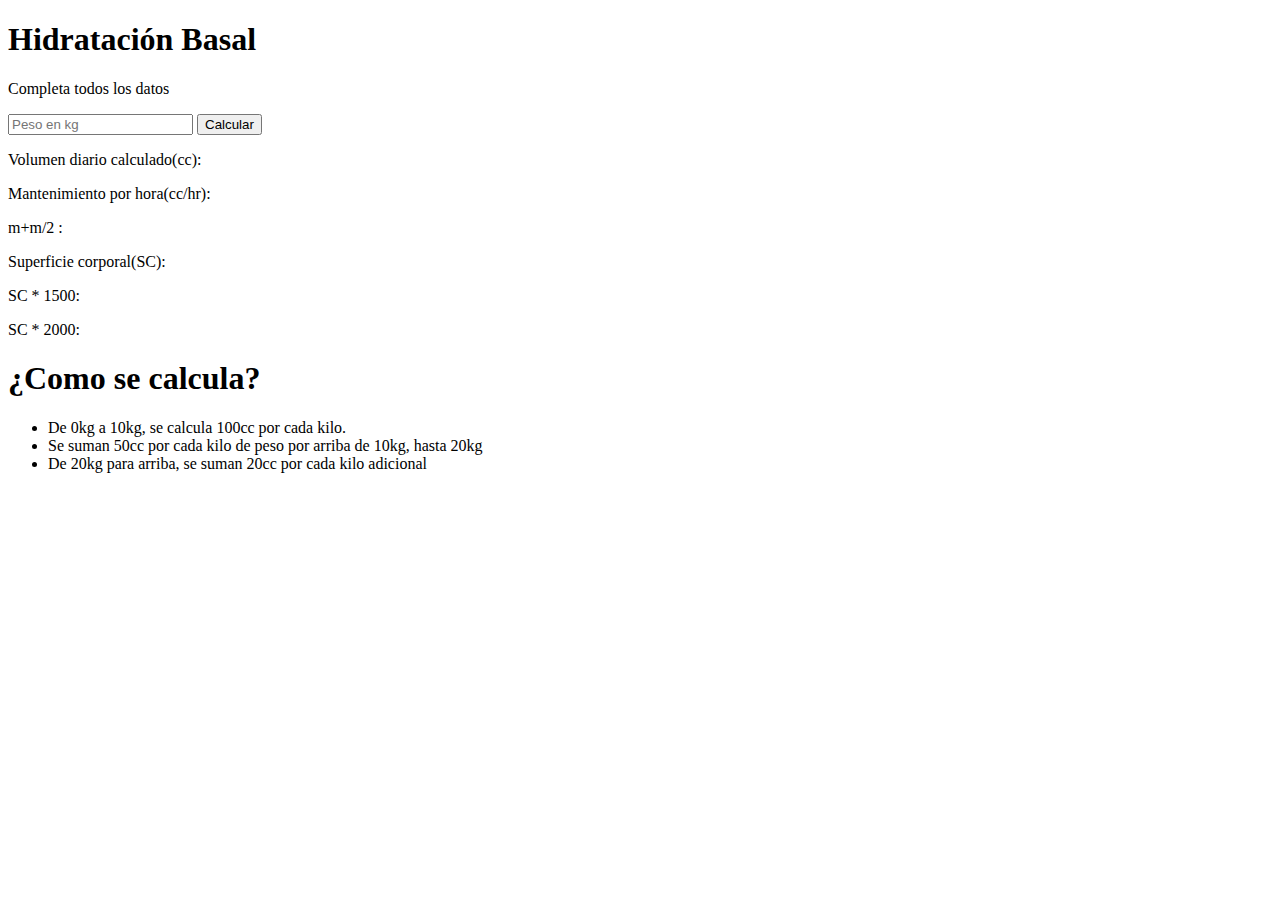
==== index.html @ ba93d6ec "Create index.html" ====
<!DOCTYPE html>
<html>
	<head>
        <title>Calculadora de hidratación</title>
    </head>
	<body>
        <div>
            <div><!-- Comentario HTML -->
                <h1>Hidratación Basal</h1>
                <p>Completa todos los datos</p>
                <input type="number" placeholder="Peso en kg" />
                
                <button>Calcular</button>
                <p>Volumen diario calculado(cc):</p>
                <p>Mantenimiento por hora(cc/hr):</p>
                <p>m+m/2 :</p>
                <p>Superficie corporal(SC): </p>
                <p>SC * 1500: </p>
                <p>SC * 2000: </p>
            </div>
            <div>
                <h1>¿Como se calcula?</h1>
                <ul>
                    <li>De 0kg a 10kg, se calcula 100cc por cada kilo.</li>
                    <li>Se suman 50cc por cada kilo de peso por arriba de 10kg, hasta 20kg</li>
                    <li>De 20kg para arriba, se suman 20cc por cada kilo adicional</li>
                </ul>
            </div>
        </div>
    </body>
</html>
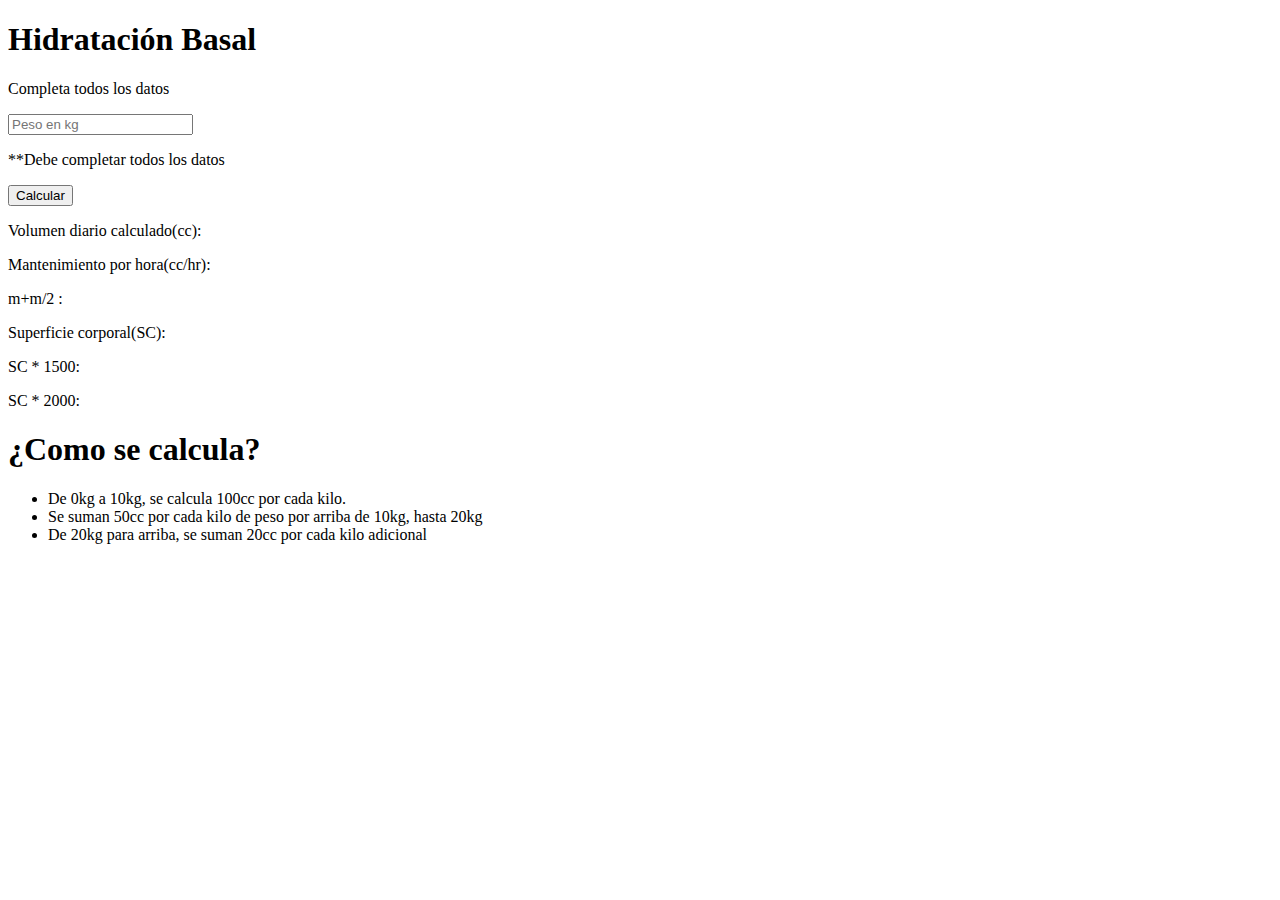
==== commit bfc61aff: "se agrego estilos css" ====
--- a/index.html
+++ b/index.html
@@ -1,30 +1,37 @@
 <!DOCTYPE html>
 <html>
 	<head>
+        
         <title>Calculadora de hidratación</title>
+        <link rel="stylesheet" href="Layout/style.css" />
+        <script src="script.js" defer></script>
     </head>
 	<body>
-        <div>
-            <div><!-- Comentario HTML -->
-                <h1>Hidratación Basal</h1>
-                <p>Completa todos los datos</p>
-                <input type="number" placeholder="Peso en kg" />
-                
-                <button>Calcular</button>
-                <p>Volumen diario calculado(cc):</p>
-                <p>Mantenimiento por hora(cc/hr):</p>
-                <p>m+m/2 :</p>
-                <p>Superficie corporal(SC): </p>
-                <p>SC * 1500: </p>
-                <p>SC * 2000: </p>
+        <div id="contenedor"> <!--contenedor principal-->
+            <div id="calculadora"><!--seccion izq- de calculo-->
+                <div class="contenido" style="margin: revert">
+                    <h1>Hidratación Basal</h1>
+                    <p class="item">Completa todos los datos</p>
+                    <input class="item" id="peso" type="number" placeholder="Peso en kg" />
+                    <p class="item" id="error">**Debe completar todos los datos</p>
+                    <button class="item" id="calcular">Calcular</button>
+                    <p>Volumen diario calculado(cc):</p>
+                    <p class="item resultado" id="flu">Mantenimiento por hora(cc/hr):</p>
+                    <p>m+m/2 :</p>
+                    <p class="item resultado" id="man">Superficie corporal(SC): </p>
+                    <p>SC * 1500: </p>
+                    <p>SC * 2000: </p>
+                </div>
             </div>
-            <div>
-                <h1>¿Como se calcula?</h1>
-                <ul>
-                    <li>De 0kg a 10kg, se calcula 100cc por cada kilo.</li>
-                    <li>Se suman 50cc por cada kilo de peso por arriba de 10kg, hasta 20kg</li>
-                    <li>De 20kg para arriba, se suman 20cc por cada kilo adicional</li>
-                </ul>
+            <div id="detalle"><!--seccion der - Muestra info-->
+                <div class="contenido">
+                    <h1>¿Como se calcula?</h1>
+                    <ul>
+                        <li>De 0kg a 10kg, se calcula 100cc por cada kilo.</li>
+                        <li>Se suman 50cc por cada kilo de peso por arriba de 10kg, hasta 20kg</li>
+                        <li>De 20kg para arriba, se suman 20cc por cada kilo adicional</li>
+                    </ul>
+                </div>
             </div>
         </div>
     </body>
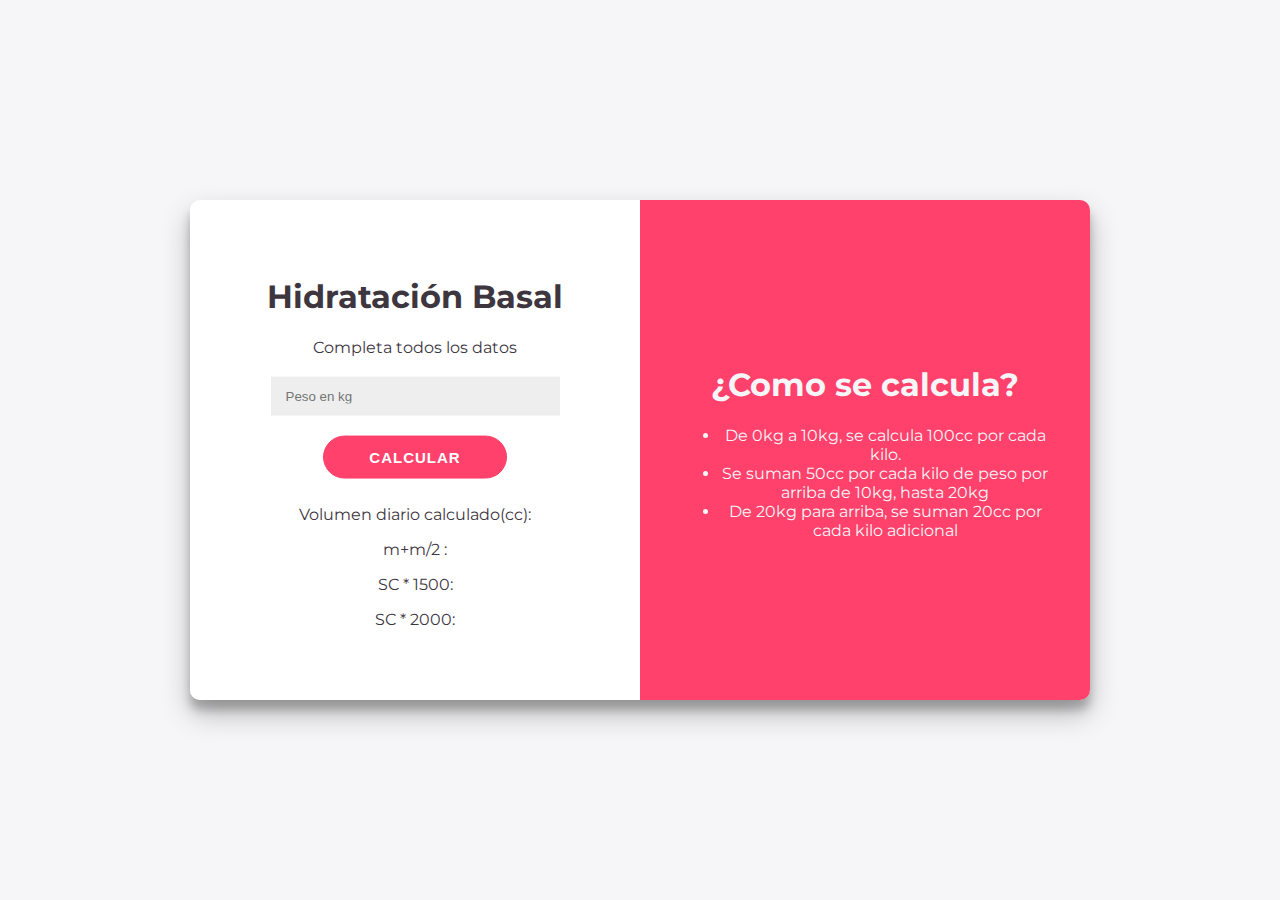
==== commit 9770f2c7: "Actualización de ruta" ====
--- a/index.html
+++ b/index.html
@@ -3,7 +3,7 @@
 	<head>
         
         <title>Calculadora de hidratación</title>
-        <link rel="stylesheet" href="Layout/style.css" />
+        <link rel="stylesheet" href="./style.css" />
         <script src="script.js" defer></script>
     </head>
 	<body>
--- a/style.css
+++ b/style.css
@@ -0,0 +1,87 @@
+@import url('https://fonts.googleapis.com/css?family=Montserrat:400,800');
+
+body{
+    background: #f6f5f7; 
+    font-family: 'Montserrat', sans-serif;
+    color: #3E363F;
+}
+ /* estos son id empiezan con #nombre significa que solo se puede hacer una llamada */
+ #contenedor{
+    width: 900px;
+    height: 500px;
+    text-align: center;
+    /* Estas 3 lineas se encargan de centrar el div vertical y horizontalmente */
+    position: absolute;
+    inset: 0;
+    margin: auto;
+    border-radius: 10px;
+    overflow: hidden; 
+    box-shadow: 0 14px 28px rgba(0,0,0,0.25), 
+      0 10px 10px rgba(0,0,0,0.22);
+  }
+
+#calculadora{
+    background: white;
+    /* Con estas 3 lineas vamos a hacer que los divs queden lado a lado */
+    width: 50%;
+    height: 100%;
+    float: left;
+}
+
+#detalle{
+    background: #FF416C;
+    /* Con estas 3 lineas vamos a hacer que los divs queden lado a lado */
+    width: 50%;
+    height: 100%;
+    float: left;
+    color: #f6f5f7;
+}
+
+.contenido{ /* esta es una clase igual a los id pero estos se pueden repetir */
+    /* Estas tres lineas van a centrar el contenido verticalmente dentro de cada div */
+    position: relative;
+    top: 50%;
+    transform: translateY(-50%);
+    overflow: hidden;
+    padding: 40px;
+}
+input {
+	width: 70%;
+    padding: 12px 15px;
+    border: none;
+    background-color: #eee;
+}
+
+button {
+  font-size: 15px;
+	font-weight: bold;
+	padding: 12px 45px;
+	border-radius: 30px;
+	background-color: #FF416C;
+	border: 1px solid #FF416C;
+	color: #FFFFFF;
+	text-transform: uppercase;
+	letter-spacing: 1px;
+	transition: transform 20ms ease-in;
+}
+
+button:active {
+	transform: scale(0.95);
+}
+#error{
+    color: red;
+    font-weight: bold;
+    display: none;
+}
+
+.resultado{
+    color: #0A81D1;
+    font-weight: bold;
+    font-size: 25px;
+    margin-bottom: 5px;
+    display: none;
+}
+
+.item {
+    margin: 10px;
+}
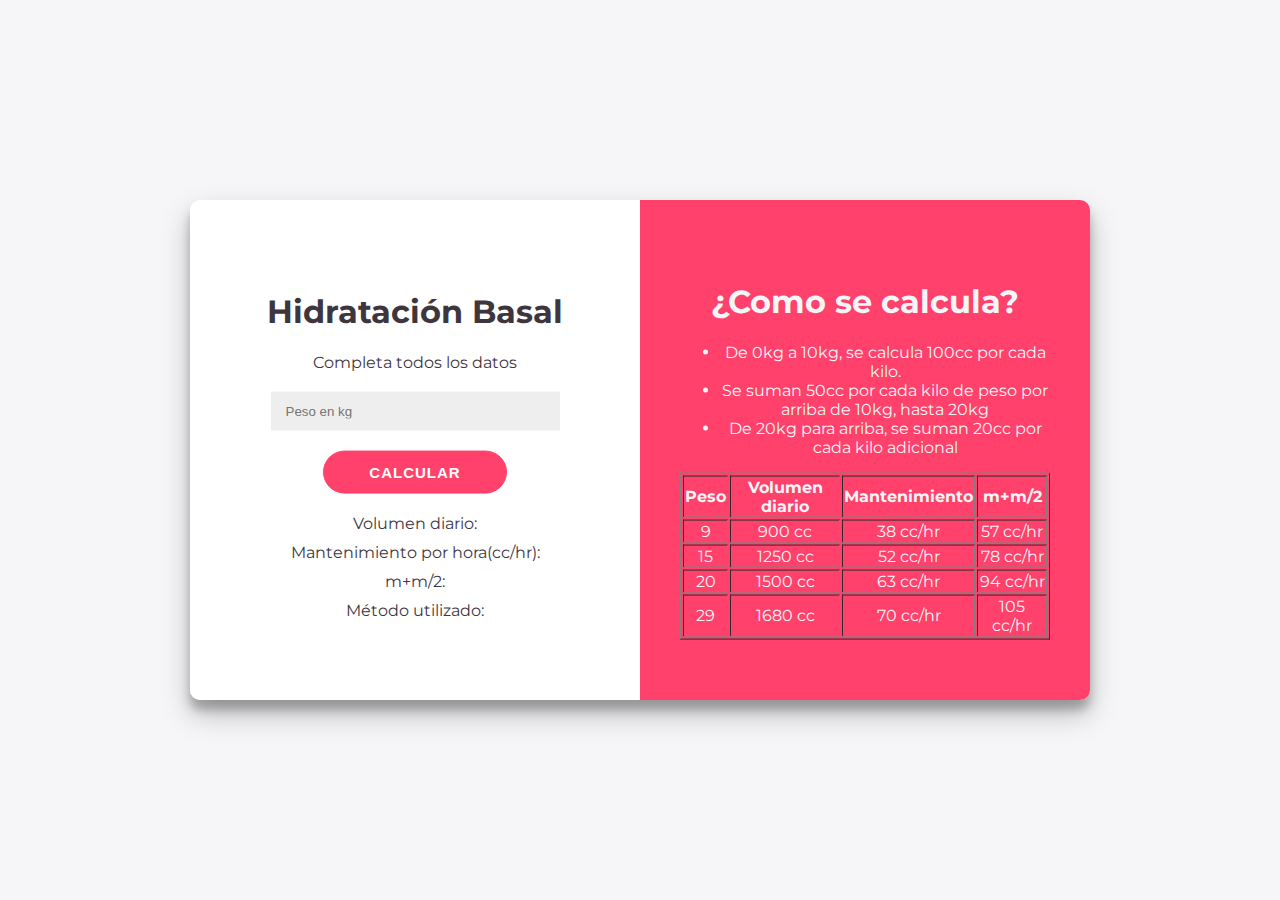
==== commit 5f0b7e44: "Update index.html" ====
--- a/index.html
+++ b/index.html
@@ -15,15 +15,14 @@
                     <input class="item" id="peso" type="number" placeholder="Peso en kg" />
                     <p class="item" id="error">**Debe completar todos los datos</p>
                     <button class="item" id="calcular">Calcular</button>
-                    <p>Volumen diario calculado(cc):</p>
-                    <p class="item resultado" id="flu">Mantenimiento por hora(cc/hr):</p>
-                    <p>m+m/2 :</p>
-                    <p class="item resultado" id="man">Superficie corporal(SC): </p>
-                    <p>SC * 1500: </p>
-                    <p>SC * 2000: </p>
+                    <p class="item " id="volumenDiario">Volumen diario:</p> <!-- Agregamos un nuevo elemento para el volumen diario -->
+                    <p class="item " id="flu">Mantenimiento por hora(cc/hr):</p>
+                    <p class="item " id="man">m+m/2:</p>
+                    <p class="item" id="metodo">Método utilizado:</p> <!-- Agregamos un elemento para mostrar el método utilizado -->
+             
                 </div>
             </div>
-            <div id="detalle"><!--seccion der - Muestra info-->
+            <div id="detalle"><!--seccion der- de calculo-->
                 <div class="contenido">
                     <h1>¿Como se calcula?</h1>
                     <ul>
@@ -31,6 +30,38 @@
                         <li>Se suman 50cc por cada kilo de peso por arriba de 10kg, hasta 20kg</li>
                         <li>De 20kg para arriba, se suman 20cc por cada kilo adicional</li>
                     </ul>
+                    <table border="1">
+                        <tr>
+                            <th>Peso</th>
+                            <th>Volumen diario</th>
+                            <th>Mantenimiento</th>
+                            <th>m+m/2</th>
+                        </tr>
+                        <tr>
+                            <td>9</td>
+                            <td>900 cc</td>
+                            <td>38 cc/hr</td>
+                            <td>57 cc/hr</td>
+                        </tr>
+                        <tr>
+                            <td>15</td>
+                            <td>1250 cc</td>
+                            <td>52 cc/hr</td>
+                            <td>78 cc/hr</td>
+                        </tr>
+                        <tr>
+                            <td>20</td>
+                            <td>1500 cc</td>
+                            <td>63 cc/hr</td>
+                            <td>94 cc/hr</td>
+                        </tr>
+                        <tr>
+                            <td>29</td>
+                            <td>1680 cc</td>
+                            <td>70 cc/hr</td>
+                            <td>105 cc/hr</td>
+                        </tr>
+                    </table>
                 </div>
             </div>
         </div>
